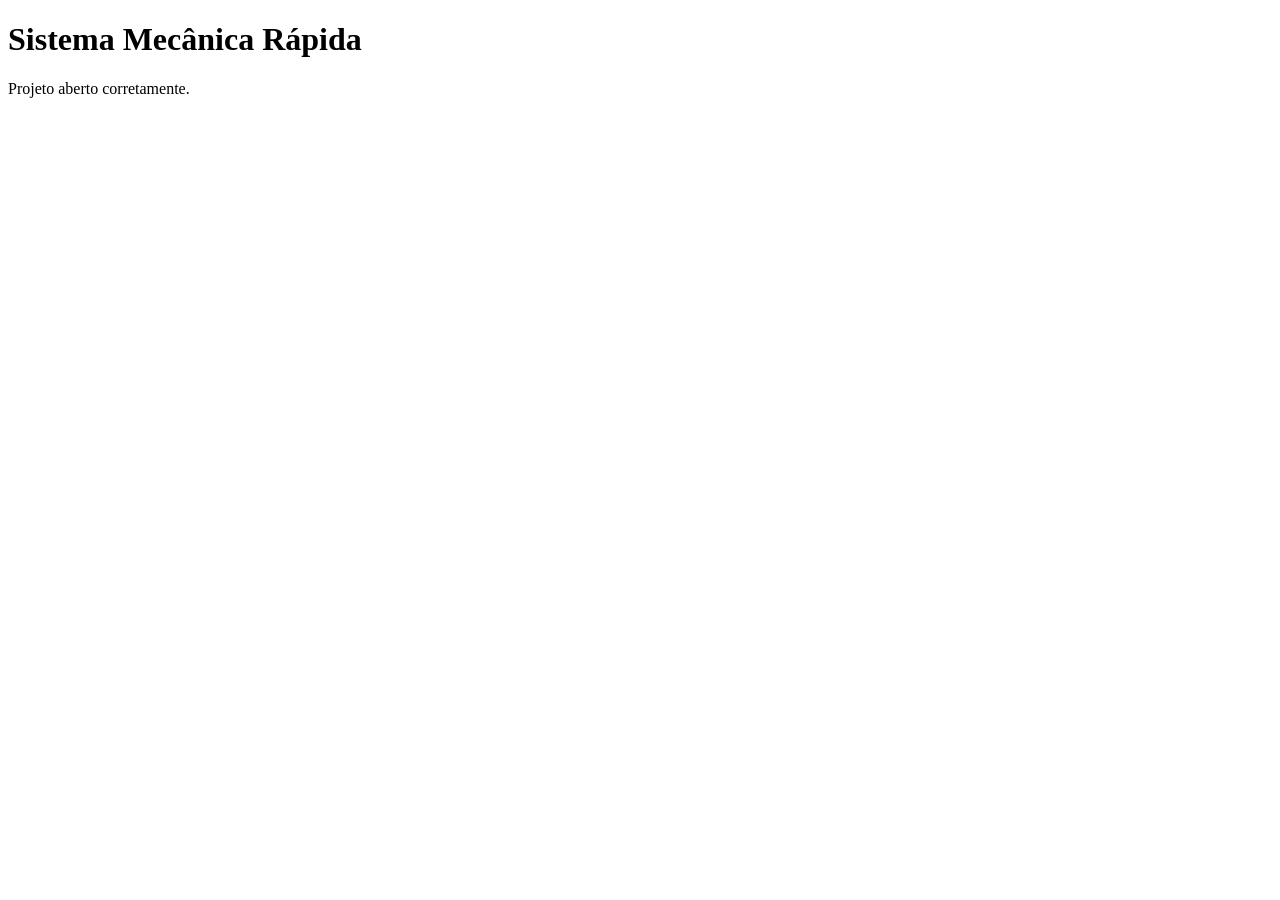
==== src/index.html @ 01b373ee "telas do sistema" ====
<!DOCTYPE html>
<html lang="pt-BR">
<head>
  <meta charset="UTF-8">
  <title>Mecânica Rápida</title>
</head>
<body>
  <h1>Sistema Mecânica Rápida</h1>
  <p>Projeto aberto corretamente.</p>
</body>
</html>
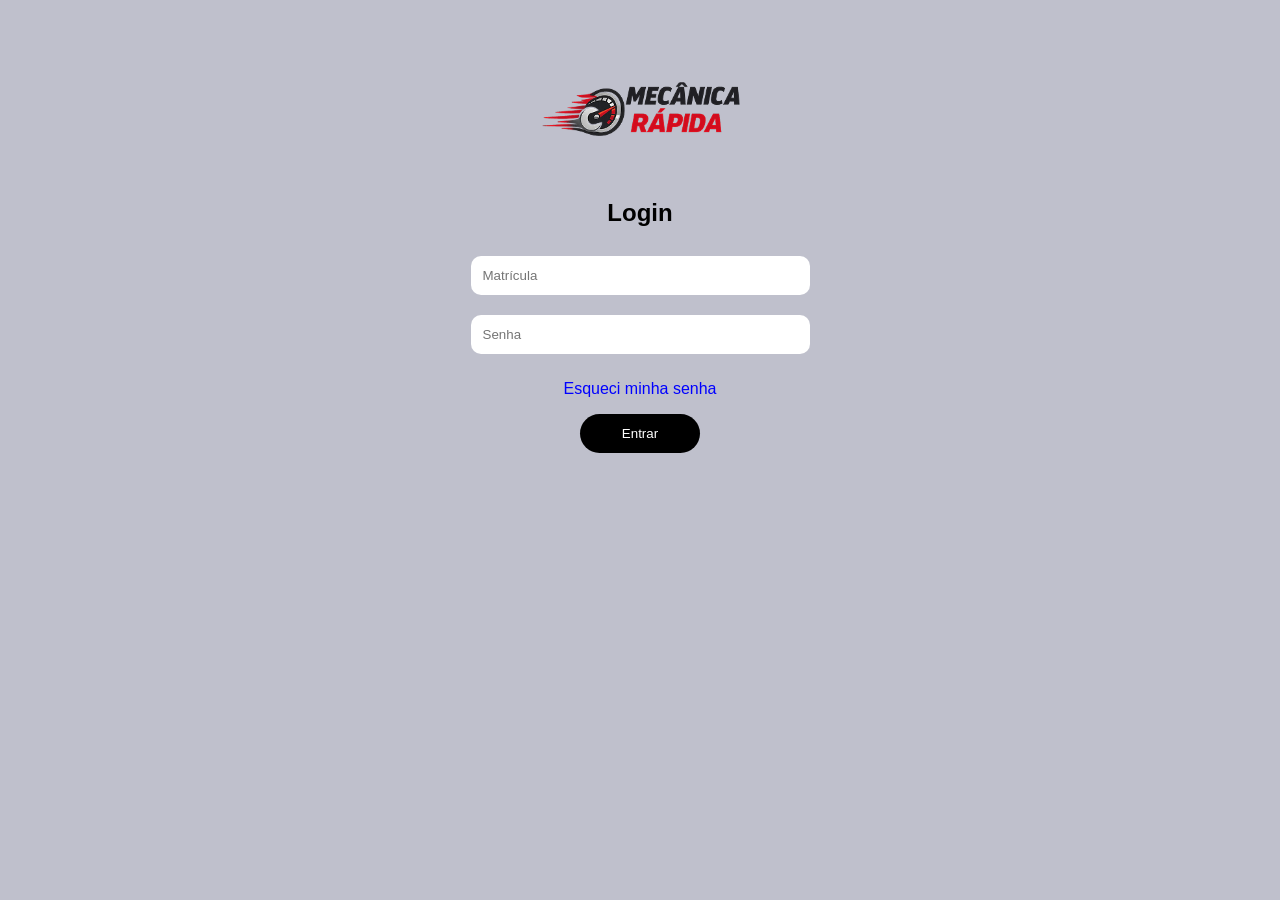
==== commit 12bbb500: "tela de login" ====
--- a/src/index.html
+++ b/src/index.html
@@ -2,10 +2,27 @@
 <html lang="pt-BR">
 <head>
   <meta charset="UTF-8">
-  <title>Mecânica Rápida</title>
+  <title>Mecânica Rápida - Login</title>
+
+  <link rel="stylesheet" href="css/style.css">
 </head>
 <body>
-  <h1>Sistema Mecânica Rápida</h1>
-  <p>Projeto aberto corretamente.</p>
+
+  <div class="container">
+
+    <img src="assets/logo.png" class="logo">
+
+    <h2>Login</h2>
+
+    <input type="text" placeholder="Matrícula">
+    <input type="password" placeholder="Senha">
+
+    <p class="link" onclick="irRecuperacao()">Esqueci minha senha</p>
+
+    <button onclick="login()">Entrar</button>
+
+  </div>
+
+  <script src="js/script.js"></script>
 </body>
 </html>
--- a/src/css/style.css
+++ b/src/css/style.css
@@ -0,0 +1,39 @@
+body {
+  margin: 0;
+  font-family: Arial;
+  background-color: #bfc0cc;
+}
+
+.container {
+  max-width: 350px;
+  margin: 80px auto;
+  text-align: center;
+}
+
+.logo {
+  width: 200px;
+  margin-bottom: 20px;
+}
+
+input {
+  width: 90%;
+  padding: 12px;
+  margin: 10px 0;
+  border-radius: 10px;
+  border: none;
+}
+
+button {
+  background: black;
+  color: white;
+  padding: 12px;
+  border: none;
+  border-radius: 20px;
+  width: 120px;
+  cursor: pointer;
+}
+
+.link {
+  color: blue;
+  cursor: pointer;
+}
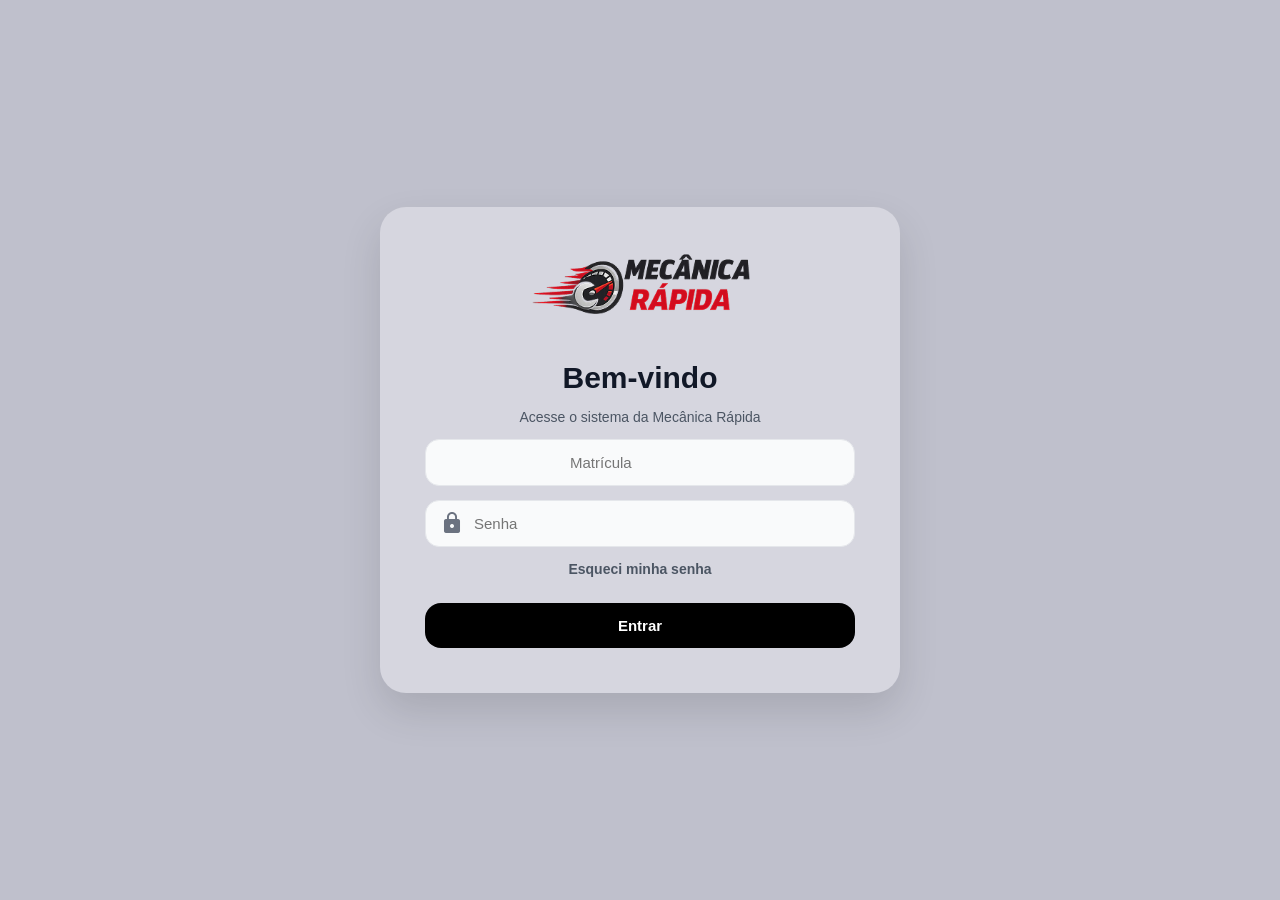
==== commit 3a506eab: "atualizacao design e correcoes" ====
--- a/src/index.html
+++ b/src/index.html
@@ -3,23 +3,35 @@
 <head>
   <meta charset="UTF-8">
   <title>Mecânica Rápida - Login</title>
-
   <link rel="stylesheet" href="css/style.css">
+  <link href="https://fonts.googleapis.com/icon?family=Material+Icons" rel="stylesheet">
 </head>
 <body>
 
-  <div class="container">
+  <div class="login-page">
 
-    <img src="assets/logo.png" class="logo">
+    <div class="login-card">
 
-    <h2>Login</h2>
+      <img src="assets/logo.png" class="login-logo">
 
-    <input type="text" placeholder="Matrícula">
-    <input type="password" placeholder="Senha">
+      <h1>Bem-vindo</h1>
+      <p>Acesse o sistema da Mecânica Rápida</p>
 
-    <p class="link" onclick="irRecuperacao()">Esqueci minha senha</p>
+      <div class="input-group">
+        <span class="material-icons">badge</span>
+        <input type="text" id="matricula" placeholder="Matrícula">
+      </div>
 
-    <button onclick="login()">Entrar</button>
+      <div class="input-group">
+        <span class="material-icons">lock</span>
+        <input type="password" id="senha" placeholder="Senha">
+      </div>
+
+      <p class="link" onclick="irRecuperacao()">Esqueci minha senha</p>
+
+      <button class="login-button" onclick="login()">Entrar</button>
+
+    </div>
 
   </div>
 
--- a/src/css/style.css
+++ b/src/css/style.css
@@ -1,39 +1,641 @@
 body {
   margin: 0;
-  font-family: Arial;
+  font-family: Arial, sans-serif;
   background-color: #bfc0cc;
 }
 
 .container {
-  max-width: 350px;
-  margin: 80px auto;
+  width: 900px;
+  min-height: 500px;
+  margin: 50px auto;
+  background-color: #d6d6df;
+  border-radius: 18px;
+  padding: 35px;
   text-align: center;
 }
 
 .logo {
-  width: 200px;
+  width: 220px;
   margin-bottom: 20px;
 }
 
-input {
-  width: 90%;
-  padding: 12px;
-  margin: 10px 0;
-  border-radius: 10px;
+input, select {
+  width: 55%;
+  padding: 13px;
+  margin: 10px auto;
+  display: block;
+  border-radius: 12px;
   border: none;
+  font-size: 15px;
 }
 
 button {
   background: black;
   color: white;
+  padding: 12px 28px;
+  border: none;
+  border-radius: 22px;
+  cursor: pointer;
+  font-size: 15px;
+}
+
+.link {
+  color: #1d4ed8;
+  cursor: pointer;
+}
+
+.card {
+  background-color: white;
+  width: 65%;
+  margin: 18px auto;
+  padding: 20px;
+  border-radius: 18px;
+  text-align: center;
+}
+
+.card h3 {
+  margin-top: 0;
+}
+
+.botao-secundario {
+  background-color: #555;
+  margin-top: 15px;
+}
+
+.menu-config {
+  position: absolute;
+  top: 30px;
+  right: 40px;
+}
+
+.btn-config {
+  background: #111827;
+  border: none;
+  border-radius: 50%;
+  width: 48px;
+  height: 48px;
+  cursor: pointer;
+
+  display: flex;
+  align-items: center;
+  justify-content: center;
+
+  transition: 0.2s;
+}
+
+.btn-config span {
+  color: white;
+  font-size: 22px;
+}
+
+.btn-config:hover {
+  background: #2563eb;
+  transform: scale(1.05);
+}
+
+.dropdown {
+  display: none;
+  position: absolute;
+  right: 0;
+  margin-top: 12px;
+  background: #ffffff;
+  border-radius: 16px;
+  width: 210px;
   padding: 12px;
+  box-shadow: 0 12px 30px rgba(0,0,0,0.18);
+  text-align: left;
+  z-index: 10;
+}
+
+.dropdown-header {
+  padding: 10px 12px;
+  border-bottom: 1px solid #e5e7eb;
+  margin-bottom: 8px;
+}
+
+.dropdown-header strong {
+  display: block;
+  font-size: 15px;
+  color: #111827;
+}
+
+.dropdown-header span {
+  font-size: 12px;
+  color: #6b7280;
+}
+
+.dropdown-item {
+  display: flex;
+  align-items: center;
+  gap: 10px;
+  padding: 10px 12px;
+  border-radius: 12px;
+  cursor: pointer;
+  transition: 0.2s;
+}
+
+.dropdown-item span {
+  font-size: 20px;
+  color: #374151;
+}
+
+.dropdown-item p {
+  margin: 0;
+  font-size: 14px;
+  color: #111827;
+}
+
+.dropdown-item:hover {
+  background: #f3f4f6;
+}
+
+.dropdown-item.sair span,
+.dropdown-item.sair p {
+  color: #dc2626;
+}
+
+.dropdown-item.sair:hover {
+  background: #fee2e2;
+}
+
+.container {
+  position: relative;
+}
+
+.dashboard-container {
+  max-width: 950px;
+  min-height: 560px;
+  padding: 45px;
+}
+
+.dashboard-header {
+  text-align: center;
+  margin-bottom: 35px;
+}
+
+.dashboard-header .logo {
+  width: 230px;
+  margin-bottom: 18px;
+}
+
+.dashboard-header h1 {
+  margin: 10px 0 6px;
+  font-size: 30px;
+  color: #111827;
+}
+
+.dashboard-header p {
+  margin: 0;
+  color: #4b5563;
+  font-size: 15px;
+}
+
+.dashboard-cards {
+  display: flex;
+  justify-content: center;
+  gap: 28px;
+  margin-top: 25px;
+}
+
+.dashboard-card {
+  background: #ffffff;
+  width: 310px;
+  min-height: 210px;
+  padding: 28px;
+  border-radius: 22px;
+  text-align: center;
+  box-shadow: 0 12px 25px rgba(0,0,0,0.08);
+  transition: 0.2s;
+}
+
+.dashboard-card:hover {
+  transform: translateY(-5px);
+  box-shadow: 0 16px 35px rgba(0,0,0,0.13);
+}
+
+.card-icon {
+  font-size: 46px;
+  color: #111827;
+  background: #f3f4f6;
+  padding: 14px;
+  border-radius: 18px;
+  margin-bottom: 12px;
+}
+
+.dashboard-card h3 {
+  margin: 12px 0 8px;
+  font-size: 20px;
+  color: #111827;
+}
+
+.dashboard-card p {
+  color: #4b5563;
+  font-size: 14px;
+  line-height: 1.4;
+  min-height: 40px;
+}
+
+.dashboard-card button {
+  margin-top: 12px;
+  width: 130px;
+  font-weight: bold;
+}
+
+.login-page {
+  min-height: 100vh;
+  display: flex;
+  align-items: center;
+  justify-content: center;
+  background: #bfc0cc;
+}
+
+.login-card {
+  width: 430px;
+  background: #d6d6df;
+  padding: 45px;
+  border-radius: 26px;
+  text-align: center;
+  box-shadow: 0 18px 40px rgba(0,0,0,0.12);
+}
+
+.login-logo {
+  width: 220px;
+  margin-bottom: 22px;
+}
+
+.login-card h1 {
+  margin: 0;
+  color: #111827;
+  font-size: 30px;
+}
+
+.login-card p {
+  color: #4b5563;
+  font-size: 14px;
+}
+
+.input-group {
+  width: 100%;
+  background: white;
+  display: flex;
+  align-items: center;
+  gap: 10px;
+  margin: 14px 0;
+  padding: 0 14px;
+  border-radius: 14px;
+  box-sizing: border-box;
+}
+
+.input-group span {
+  color: #6b7280;
+}
+
+.input-group input {
+  width: 100%;
   border: none;
+  outline: none;
+  padding: 14px 0;
+  margin: 0;
+  font-size: 15px;
+  background: transparent;
+}
+
+.login-button {
+  width: 100%;
+  margin-top: 16px;
+  padding: 14px;
+  border-radius: 16px;
+  font-weight: bold;
+}
+
+.link {
+  text-align: center;
+  margin: 10px 0;
+  color: #111827;
+  font-weight: bold;
+  cursor: pointer;
+}
+
+.perfil-container {
+  max-width: 900px;
+  min-height: 560px;
+}
+
+.perfil-header {
+  text-align: center;
+  margin-bottom: 28px;
+}
+
+.perfil-header h1 {
+  margin: 10px 0 5px;
+  color: #111827;
+}
+
+.perfil-header p {
+  margin: 0;
+  color: #4b5563;
+}
+
+.perfil-card {
+  width: 70%;
+  margin: 0 auto;
+  background: #ffffff;
+  padding: 35px;
+  border-radius: 24px;
+  text-align: center;
+  box-shadow: 0 12px 28px rgba(0,0,0,0.08);
+}
+
+.perfil-avatar {
+  width: 90px;
+  height: 90px;
+  margin: 0 auto 15px;
+  border-radius: 50%;
+  background: #111827;
+  display: flex;
+  align-items: center;
+  justify-content: center;
+}
+
+.perfil-avatar span {
+  font-size: 52px;
+  color: white;
+}
+
+.perfil-info h2 {
+  margin: 5px 0;
+  color: #111827;
+}
+
+.perfil-info p {
+  margin: 0 0 25px;
+  color: #6b7280;
+}
+
+.perfil-dados {
+  display: grid;
+  grid-template-columns: 1fr 1fr;
+  gap: 15px;
+  margin: 25px 0;
+}
+
+.perfil-dados div {
+  background: #f3f4f6;
+  padding: 15px;
+  border-radius: 16px;
+  text-align: left;
+}
+
+.perfil-dados strong {
+  display: block;
+  font-size: 13px;
+  color: #6b7280;
+  margin-bottom: 6px;
+}
+
+.perfil-dados span {
+  color: #111827;
+  font-weight: bold;
+}
+
+.status-ativo {
+  color: #16a34a !important;
+}
+
+.clientes-container {
+  max-width: 950px;
+  min-height: 560px;
+  padding: 45px;
+}
+
+.top-actions {
+  display: flex;
+  align-items: center;
+  justify-content: center;
+  position: relative;
+}
+
+.top-actions h2 {
+  margin: 0;
+  font-size: 28px;
+  color: #111827;
+}
+
+.btn-voltar {
+  position: absolute;
+  left: 0;
+  width: 45px;
+  height: 45px;
+  border-radius: 50%;
+  padding: 0;
+  display: flex;
+  align-items: center;
+  justify-content: center;
+}
+
+.btn-voltar span {
+  font-size: 24px;
+}
+
+.clientes-header {
+  text-align: center;
+  margin: 25px 0 30px;
+}
+
+.clientes-header .logo {
+  width: 220px;
+  margin-bottom: 10px;
+}
+
+.clientes-header p {
+  color: #4b5563;
+  margin: 0;
+}
+
+.form-card {
+  background: #ffffff;
+  width: 75%;
+  margin: 0 auto;
+  padding: 35px;
+  border-radius: 24px;
+  box-shadow: 0 12px 28px rgba(0,0,0,0.08);
+  text-align: center;
+}
+
+.form-grid {
+  display: grid;
+  grid-template-columns: 1fr 1fr;
+  gap: 15px;
+}
+
+.btn-principal {
+  margin-top: 20px;
+  width: 220px;
+  font-weight: bold;
+}
+
+.clientes-menu-container {
+  max-width: 1000px;
+}
+
+.clientes-menu-cards {
+  display: flex;
+  justify-content: center;
+  gap: 25px;
+  margin-top: 30px;
+  flex-wrap: wrap;
+}
+
+.menu-card {
+  width: 260px;
+  background: #ffffff;
+  padding: 25px;
+  border-radius: 22px;
+  text-align: center;
+  box-shadow: 0 10px 25px rgba(0,0,0,0.08);
+  transition: 0.2s;
+}
+
+.menu-card:hover {
+  transform: translateY(-5px);
+  box-shadow: 0 15px 30px rgba(0,0,0,0.12);
+}
+
+.menu-card .card-icon {
+  font-size: 42px;
+  margin-bottom: 10px;
+  background: #f3f4f6;
+  padding: 12px;
+  border-radius: 16px;
+}
+
+.menu-card h3 {
+  margin: 10px 0 5px;
+}
+
+.menu-card p {
+  font-size: 14px;
+  color: #4b5563;
+  min-height: 40px;
+}
+
+.cadastro-container {
+  max-width: 950px;
+  min-height: 560px;
+  padding: 45px;
+}
+
+.form-card {
+  background: #ffffff;
+  width: 75%;
+  margin: 0 auto;
+  padding: 35px;
+  border-radius: 24px;
+  box-shadow: 0 12px 28px rgba(0,0,0,0.08);
+  text-align: center;
+}
+
+.form-grid {
+  display: grid;
+  grid-template-columns: 1fr 1fr;
+  gap: 18px;
+}
+
+.input-group {
+  width: 100%;
+  background: #f9fafb;
+  display: flex;
+  align-items: center;
+  gap: 10px;
+  padding: 0 14px;
+  border-radius: 14px;
+  border: 1px solid #e5e7eb;
+}
+
+.input-group span {
+  color: #6b7280;
+}
+
+.input-group input {
+  width: 100%;
+  border: none;
+  outline: none;
+  padding: 14px 0;
+  font-size: 15px;
+  background: transparent;
+}
+
+.btn-principal {
+  margin-top: 25px;
+  width: 220px;
+  padding: 14px;
+  border-radius: 18px;
+  font-weight: bold;
+  background: #111827;
+  color: white;
+  border: none;
+  cursor: pointer;
+  transition: 0.2s;
+}
+
+.btn-principal:hover {
+  background: #2563eb;
+}
+
+.lista-clientes-container {
+  max-width: 1050px;
+  min-height: 560px;
+  padding: 45px;
+}
+
+.tabela-card {
+  background: #ffffff;
+  padding: 28px;
+  border-radius: 24px;
+  box-shadow: 0 12px 28px rgba(0,0,0,0.08);
+  width: 90%;
+  margin: 0 auto;
+  overflow-x: auto;
+}
+
+.tabela-clientes {
+  width: 100%;
+  border-collapse: collapse;
+  text-align: left;
+}
+
+.tabela-clientes th {
+  background: #111827;
+  color: white;
+  padding: 14px;
+  font-size: 14px;
+}
+
+.tabela-clientes td {
+  padding: 14px;
+  border-bottom: 1px solid #e5e7eb;
+  color: #374151;
+  font-size: 14px;
+}
+
+.tabela-clientes tr:hover {
+  background: #f3f4f6;
+}
+
+.status-ativo {
+  background: #dcfce7;
+  color: #16a34a !important;
+  padding: 6px 12px;
   border-radius: 20px;
-  width: 120px;
-  cursor: pointer;
-}
-
-.link {
-  color: blue;
-  cursor: pointer;
+  font-weight: bold;
+  font-size: 13px;
+}
+
+.status-pendente {
+  background: #fef3c7;
+  color: #d97706;
+  padding: 6px 12px;
+  border-radius: 20px;
+  font-weight: bold;
+  font-size: 13px;
 }
